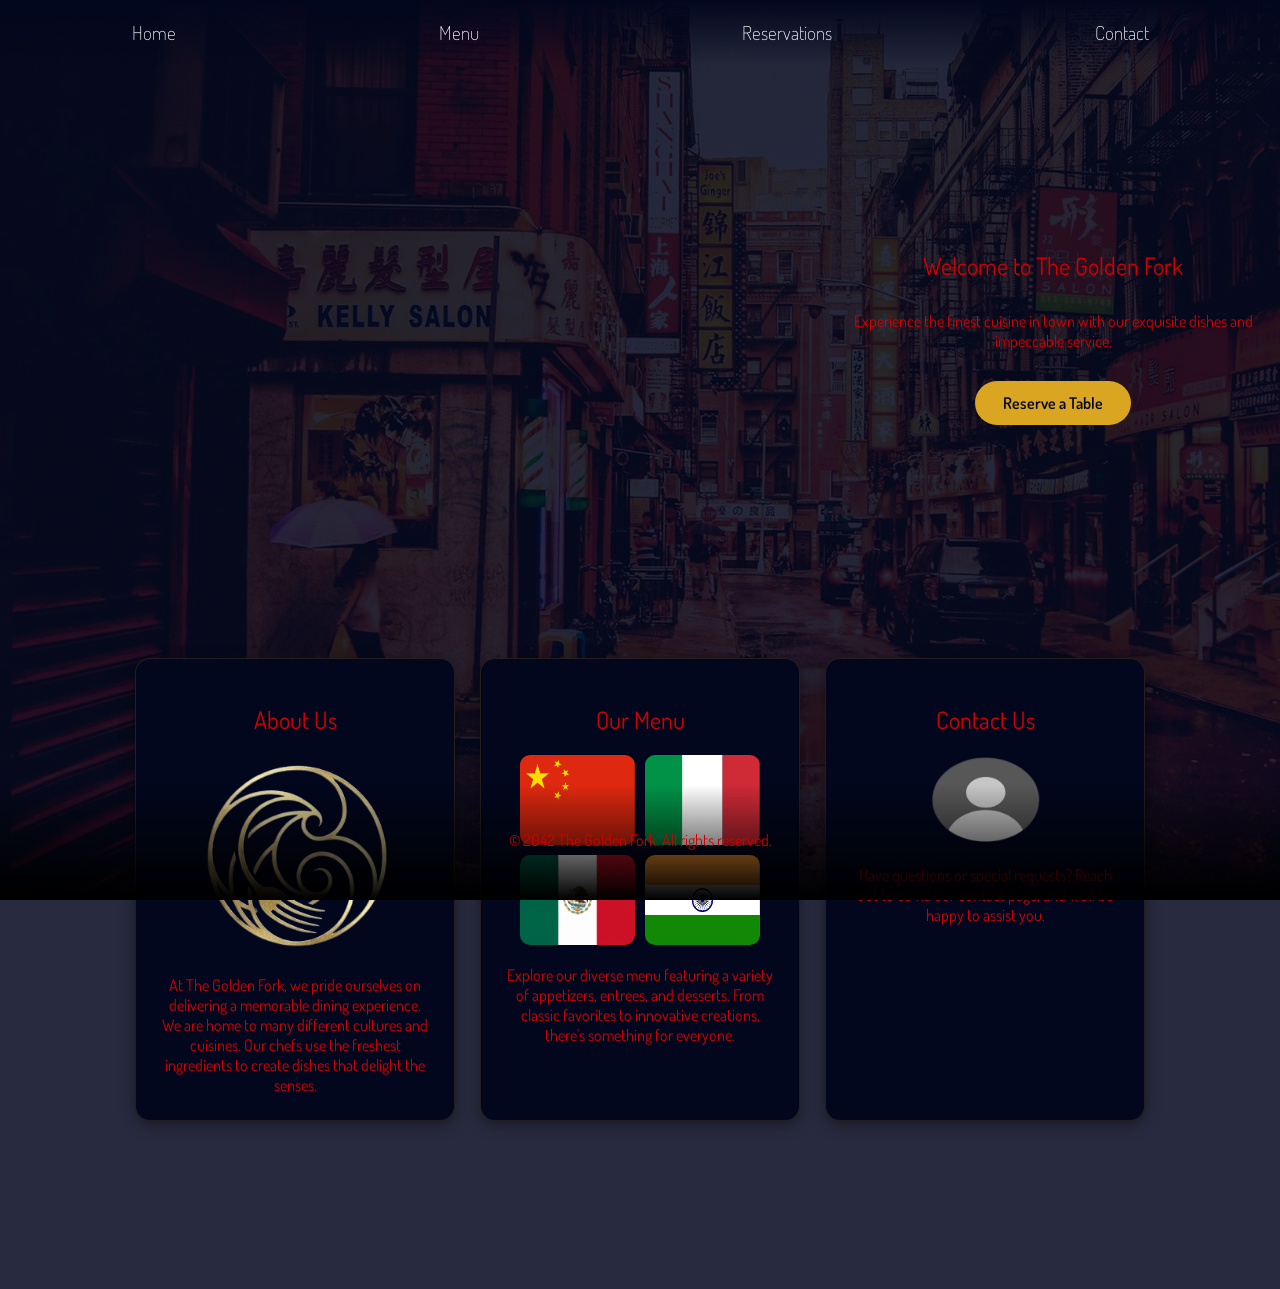
==== index.html @ f0c71b0b "bug fixes" ====
<!DOCTYPE html>
<html lang="en">
    <head>
        <meta charset="UTF-8">
        <meta name="viewport" content="width=device-width, initial-scale=1.0">
        <title>The Golden Fork</title>
        <link rel="stylesheet" href="Index/style.css"> 
        <link rel="preconnect" href="https://fonts.googleapis.com">
        <link rel="preconnect" href="https://fonts.gstatic.com" crossorigin>
        <link href="https://fonts.googleapis.com/css2?family=Bitter:ital,wght@0,100..900;1,100..900&family=Chewy&family=DM+Sans:ital,opsz,wght@0,9..40,100..1000;1,9..40,100..1000&family=Dosis:wght@200..800&family=Imperial+Script&display=swap" rel="stylesheet">
    </head>
    <body>
        <!---->
        <header class="header">
            <nav>
                <ul class="nav-links">
                    <li><a href="index.html">Home</a></li>
                    <li><a href="Menu/menu.html">Menu</a></li>
                    <li><a href="Reservations/reservations.html">Reservations</a></li>
                    <li><a href="Contact/contact.html">Contact</a></li>
                </ul>
            </nav>
        </header>
        <section class="hero">
            <div class="logo">
                <img src="Images/TheGoldenFork.jpg" alt="The Golden Fork Logo" class="logo">
            </div>
            <div class="hero-content">
                <h1>Welcome to The Golden Fork</h1>
                <p>Experience the finest cuisine in town with our exquisite dishes and impeccable service.</p>
                <p><a href="Reservations/reservations.html" class="btn">Reserve a Table</a></p>
            </div>
        </section>
        <section class="content">
            <div class="content-content">
                <div class="flexbox-container">
                    <div class="flexbox-item about-us">
                        <h2>About Us</h2>
                        <div class="images">
                            <img class="image-logo" src="Images/logoOnly.png" alt="The Golden Fork Logo">
                        </div>
                        <p>At The Golden Fork, we pride ourselves on delivering a memorable dining experience. We are home to many different cultures and cuisines. Our chefs use the freshest ingredients to create dishes that delight the senses.</p>
                    </div>
                    <div class="flexbox-item our-menu">
                        <h2>Our Menu</h2>
                        <div class="images">
                            <img src="Images/china-flag-icon-cropped.png" alt="china flag" class="image">
                            <img src="Images/italy-flag-icon-cropped.png" alt="italy flag" class="image">
                            <img src="Images/mexico-flag-icon-cropped.jpg" alt="mexico flag" class="image">
                            <img src="Images/india-flag-icon-cropped.png" alt="india flag" class="image">
                        </div>
                        <p>Explore our diverse menu featuring a variety of appetizers, entrees, and desserts. From classic favorites to innovative creations, there's something for everyone.</p>
                    </div>
                    <div class="flexbox-item contact-us">
                        <h2>Contact Us</h2>
                        <div class="images">
                            <img src="Images/defaultUserIcon.png" alt="Contact Us" class="image">
                        </div>
                        <p>Have questions or special requests? Reach out to us via our contact page, and we'll be happy to assist you.</p>
                    </div>
                </div>
            </div>
        </section>
        <footer class="footer">
            <p>&copy; 2042 The Golden Fork. All rights reserved.</p>
        </footer>
        <script src="Index/script.js"></script>
    </body>
</html>
---- Index/style.css ----
* {
    margin: 0;
    padding: 0;
    box-sizing: border-box;
}

html {
    background-image: url('../Images/chinatown.jpg');
    background-size: cover;
    background-attachment: fixed;
    scroll-behavior: smooth;
}

body {
    background-color: rgba(3, 7, 30, 0.85);
    min-height: 100vh;
    overflow-x: hidden;
}

@keyframes fadeSlideUp {
    from {
        opacity: 0;
        transform: translateY(30px);
    }
    to {
        opacity: 1;
        transform: translateY(0);
    }
}

@keyframes floatLogo {
    0%, 100% {
        transform: translateY(0px);
    }
    50% {
        transform: translateY(-10px);
    }
}

@keyframes fadeSlideDown {
	from {
		opacity: 0;
		transform: translateY(-30px);
	}
	to {
		opacity: 1;
		transform: translateY(0);
	}
}
@keyframes pulseGlow {
    0% {
        box-shadow: 0 0 0 0 rgba(218, 165, 32, 0.7);
    }
    70% {
        box-shadow: 0 0 0 15px rgba(218, 165, 32, 0);
    }
    100% {
        box-shadow: 0 0 0 0 rgba(218, 165, 32, 0);
    }
}

h1, h2, h3, h4, h5, h6, p {
    font-family: "Dosis", system-ui;
    font-weight: 400;
    color: #D00000;
    text-align: center;
    margin-top: 20px;
}

a.btn {
    display: inline-block;
    text-decoration: none;
    color: #03071E;
    background-color: goldenrod;
    width: fit-content;
    padding: 12px 28px;
    border-radius: 50px; 
    font-family: "Dosis", system-ui;
    font-weight: 600;
    transition: transform 0.3s ease, background-color 0.3s ease;
    animation: pulseGlow 2.5s infinite;
}

a.btn:hover {
    background-color: #ffca4b;
    transform: scale(1.08);
    animation: none;
}

.header {
    background: linear-gradient(to bottom, #03071E, transparent);
    color: #f0f0f0;
    font-weight: 200;
    padding: 20px 0;
    position: sticky;
    top: 0;
    z-index: 100;
    animation: fadeSlideDown 0.8s ease-out forwards;
} 

.nav-links {
    list-style: none;
    display: flex;
    justify-content: space-around;
}

.nav-links li {
    margin: 0 10px;
}

.nav-links a {
    color: #fff;
    text-decoration: none;
    position: relative;
    padding-bottom: 5px;
    font-family: "Dosis", system-ui;
    font-size: 1.2rem;
    transition: color 0.3s ease;
}
/* yellow lines under hovering over the nav links */
.nav-links a::after {
    content: '';
    position: absolute;
    width: 0;
    height: 2px;
    bottom: 0;
    left: 0;
    background-color: goldenrod;
    transition: width 0.3s ease;
}

.nav-links a:hover {
    color: goldenrod;
}

.nav-links a:hover::after {
    width: 100%;
}

.hero {
    min-height: 450px;
    display: flex;
    align-items: center;
    justify-content: center;
    margin-top: 20px;
    gap: 30px;
}

.hero-content {
    display: flex;
    flex-direction: column;
    gap: 10px;
    opacity: 0;
    animation: fadeSlideUp 1s ease-out 0.3s forwards;
}

.logo {
    text-align: center;
    margin: 20px;
    opacity: 0;
    animation: fadeSlideUp 1s ease-out forwards;
}

.logo img {
    height: 400px;
    width: auto;
    border-radius: 50px;
    box-shadow: 0 10px 30px rgba(0, 0, 0, 0.6);
    animation: floatLogo 4s ease-in-out infinite;
}

.content {
    display: flex;
    justify-content: center;
    align-items: center;
    min-height: 80vh;
    padding-bottom: 100px;
}

.flexbox-container {
    display: flex;
    flex-direction: row;
    flex-wrap: wrap;
    justify-content: center;
    gap: 25px;
    margin-top: 20px;
}

.flexbox-item {
    display: flex;
    flex-direction: column;
    background-color: #03071E;
    padding: 25px;
    border-radius: 15px;
    border: 1px solid rgba(218, 165, 32, 0.15);
    box-shadow: 0 4px 15px rgba(0, 0, 0, 0.4);
    width: 320px;
    text-align: center;
    opacity: 0;
    transform: translateY(40px);
    transition: opacity 0.7s ease-out, transform 0.4s ease, box-shadow 0.4s ease, border-color 0.4s ease;
}

.flexbox-item.visible {
    opacity: 1;
    transform: translateY(0);
}

.flexbox-item.visible:hover {
    transform: translateY(-12px);
    box-shadow: 0 15px 30px rgba(208, 0, 0, 0.25);
    border-color: goldenrod;
}

div.images {
    margin-top: 20px;
    display: flex;
    flex-wrap: wrap;
    justify-content: center;
    gap: 10px;
}

.image {
    height: 90px;
    width: 115px;  
    border-radius: 10px;
    transition: transform 0.3s ease;
}

.image:hover {
    transform: scale(1.12) rotate(2deg);
}

.image-logo, .image-contact {
    display: block;
    margin: 0 auto;
    height: 200px;
    width: 200px;
    transition: transform 0.5s ease;
}

.flexbox-item:hover .image-logo, .flexbox-item:hover .image-contact {
    transform: scale(1.06);
}

.footer {
    color: #D00000;
    text-align: center;
    padding: 25px 0 50px 0;
    position: fixed;
    width: 100%;
    background: linear-gradient(to top, #000000, transparent);
    bottom: 0;
    pointer-events: none;
}
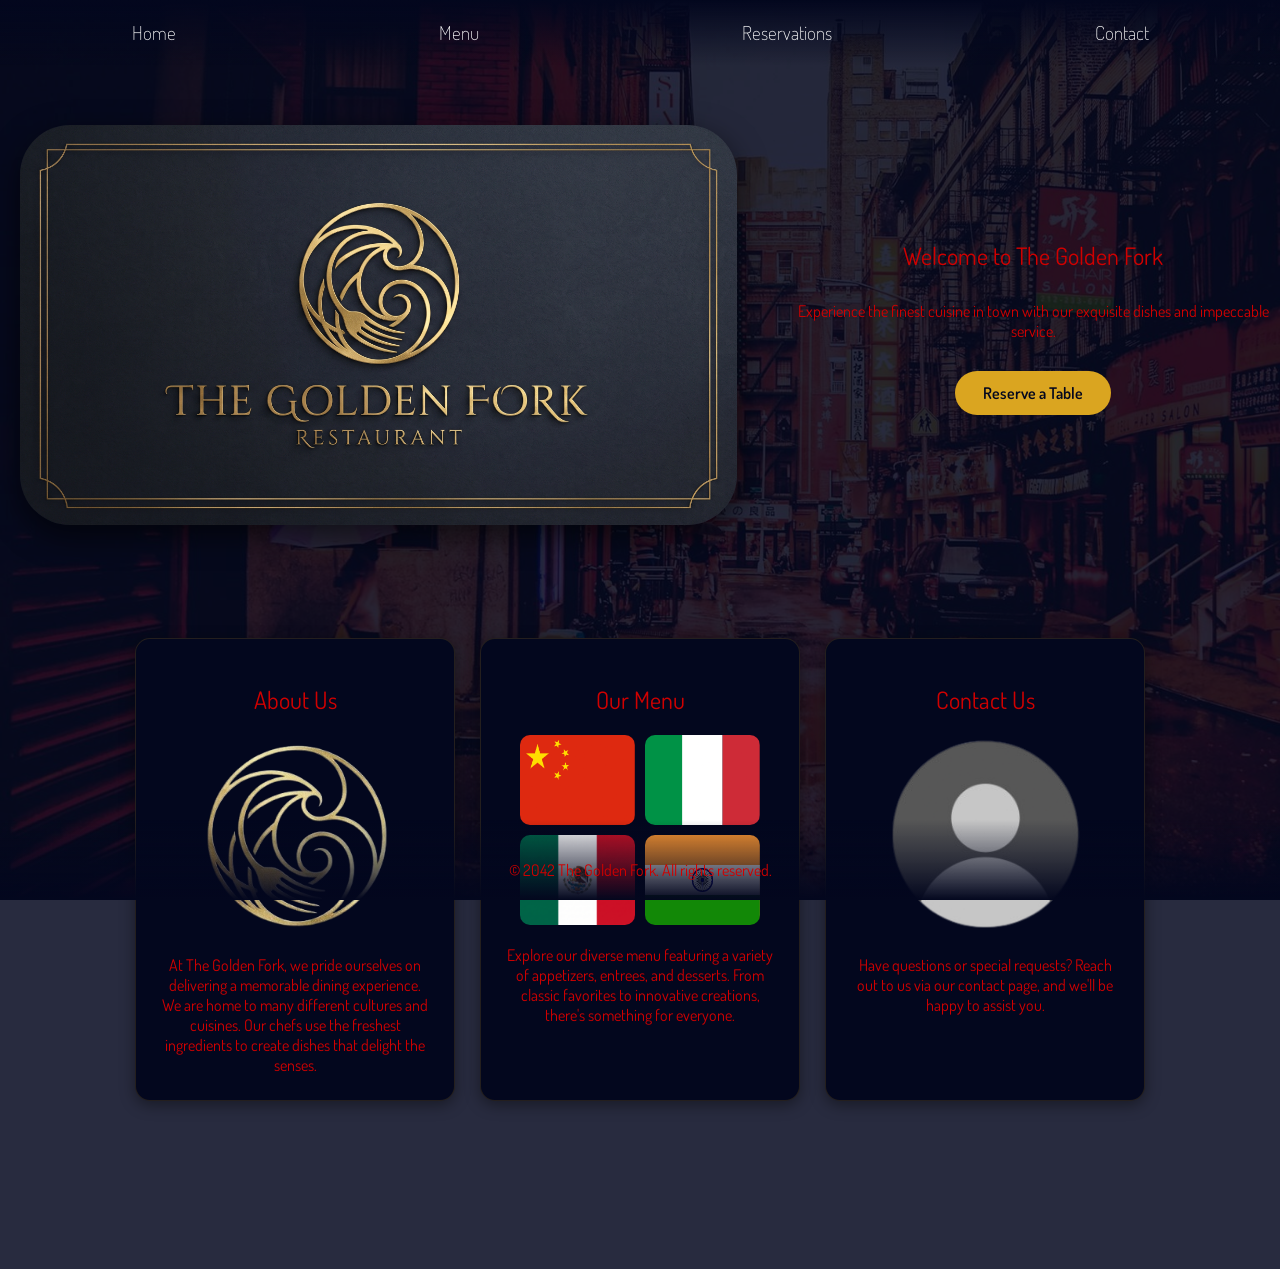
==== commit 4421448e: "Merge pull request #5 from steb-m/main I want everything" ====
--- a/index.html
+++ b/index.html
@@ -10,7 +10,7 @@
         <link href="https://fonts.googleapis.com/css2?family=Bitter:ital,wght@0,100..900;1,100..900&family=Chewy&family=DM+Sans:ital,opsz,wght@0,9..40,100..1000;1,9..40,100..1000&family=Dosis:wght@200..800&family=Imperial+Script&display=swap" rel="stylesheet">
     </head>
     <body>
-        <!---->
+        <!-- navigation links -->
         <header class="header">
             <nav>
                 <ul class="nav-links">
@@ -23,7 +23,7 @@
         </header>
         <section class="hero">
             <div class="logo">
-                <img src="Images/TheGoldenFork.jpg" alt="The Golden Fork Logo" class="logo">
+                <p><img src="Images/TheGoldenFork.jpg" alt="The Golden Fork Logo"></p>
             </div>
             <div class="hero-content">
                 <h1>Welcome to The Golden Fork</h1>
@@ -54,7 +54,7 @@
                     <div class="flexbox-item contact-us">
                         <h2>Contact Us</h2>
                         <div class="images">
-                            <img src="Images/defaultUserIcon.png" alt="Contact Us" class="image">
+                            <img src="Images/defaultUserIcon.png" alt="Contact Us" class="image-contact">
                         </div>
                         <p>Have questions or special requests? Reach out to us via our contact page, and we'll be happy to assist you.</p>
                     </div>
--- a/Index/style.css
+++ b/Index/style.css
@@ -37,16 +37,6 @@
     }
 }
 
-@keyframes fadeSlideDown {
-	from {
-		opacity: 0;
-		transform: translateY(-30px);
-	}
-	to {
-		opacity: 1;
-		transform: translateY(0);
-	}
-}
 @keyframes pulseGlow {
     0% {
         box-shadow: 0 0 0 0 rgba(218, 165, 32, 0.7);
@@ -95,7 +85,7 @@
     position: sticky;
     top: 0;
     z-index: 100;
-    animation: fadeSlideDown 0.8s ease-out forwards;
+    animation: fadeSlideUp 0.8s ease-out forwards;
 } 
 
 .nav-links {
@@ -117,7 +107,7 @@
     font-size: 1.2rem;
     transition: color 0.3s ease;
 }
-/* yellow lines under hovering over the nav links */
+
 .nav-links a::after {
     content: '';
     position: absolute;
@@ -246,10 +236,10 @@
 .footer {
     color: #D00000;
     text-align: center;
-    padding: 25px 0 50px 0;
+    padding: 20px 0;
     position: fixed;
     width: 100%;
-    background: linear-gradient(to top, #000000, transparent);
+    background: linear-gradient(to top, #03071E, transparent);
     bottom: 0;
     pointer-events: none;
 }
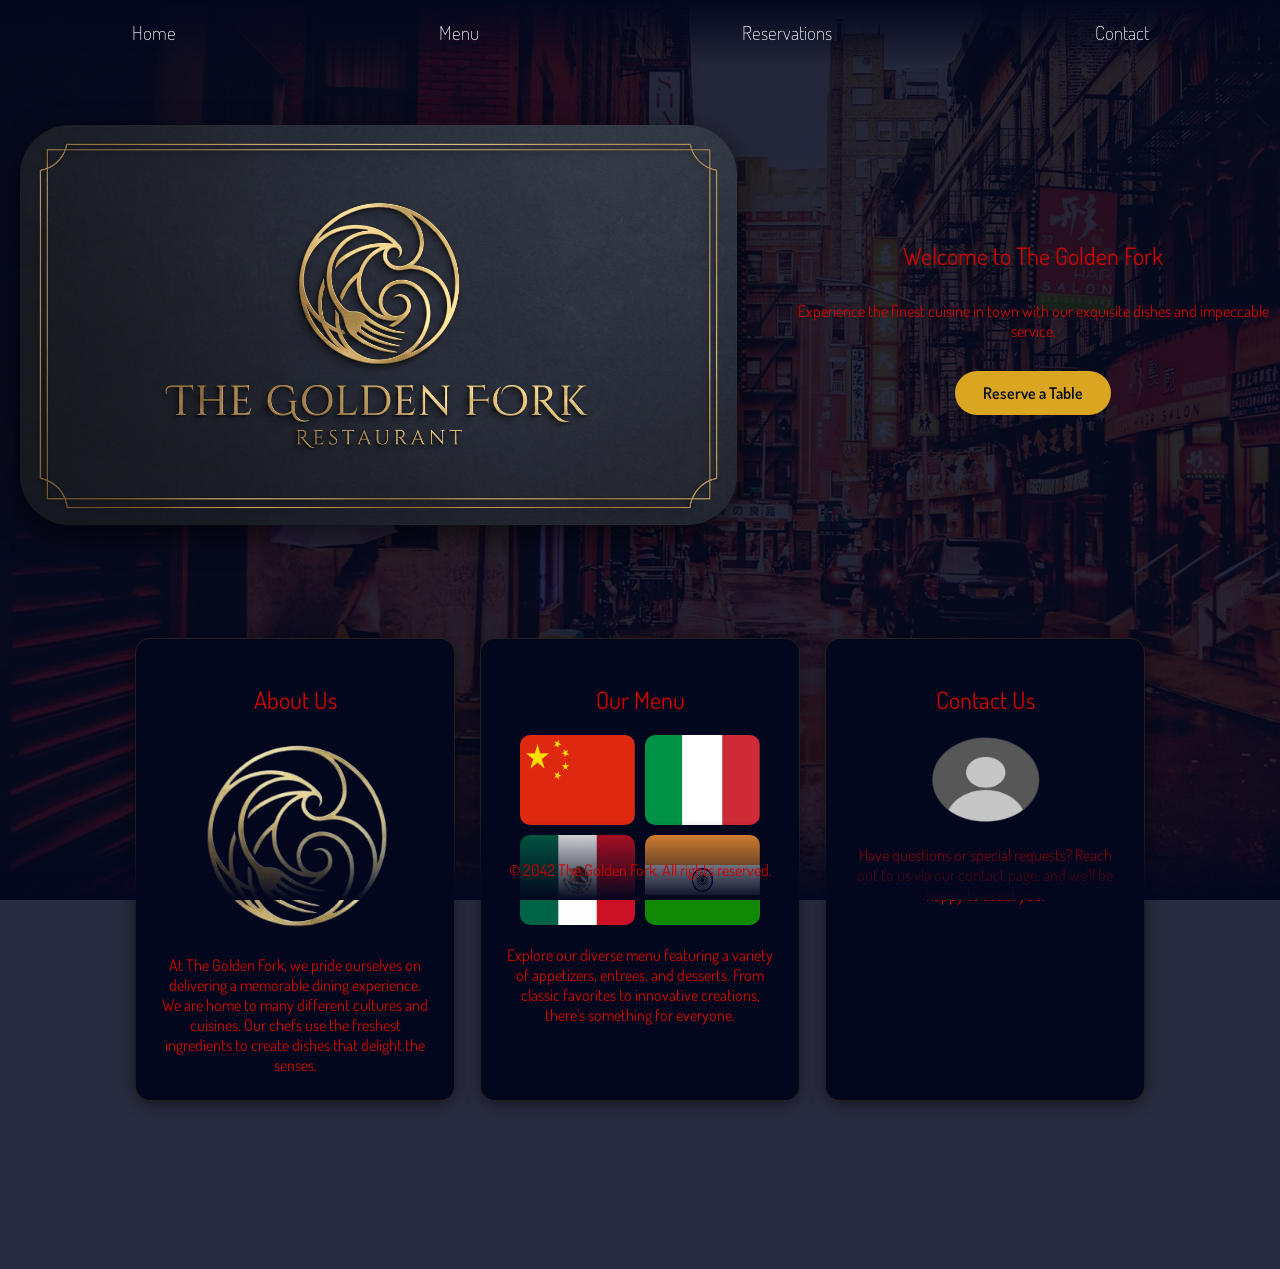
==== commit 7fc6cfa6: "lkjasdkljdsajklsdajkldsjklasd" ====
--- a/index.html
+++ b/index.html
@@ -10,7 +10,7 @@
         <link href="https://fonts.googleapis.com/css2?family=Bitter:ital,wght@0,100..900;1,100..900&family=Chewy&family=DM+Sans:ital,opsz,wght@0,9..40,100..1000;1,9..40,100..1000&family=Dosis:wght@200..800&family=Imperial+Script&display=swap" rel="stylesheet">
     </head>
     <body>
-        <!-- navigation links -->
+        <!---->
         <header class="header">
             <nav>
                 <ul class="nav-links">
@@ -54,7 +54,7 @@
                     <div class="flexbox-item contact-us">
                         <h2>Contact Us</h2>
                         <div class="images">
-                            <img src="Images/defaultUserIcon.png" alt="Contact Us" class="image-contact">
+                            <img src="Images/defaultUserIcon.png" alt="Contact Us" class="image">
                         </div>
                         <p>Have questions or special requests? Reach out to us via our contact page, and we'll be happy to assist you.</p>
                     </div>
--- a/Index/style.css
+++ b/Index/style.css
@@ -85,7 +85,7 @@
     position: sticky;
     top: 0;
     z-index: 100;
-    animation: fadeSlideUp 0.8s ease-out forwards;
+    animation: fadeSlideDown 0.8s ease-out forwards;
 } 
 
 .nav-links {
@@ -242,4 +242,15 @@
     background: linear-gradient(to top, #03071E, transparent);
     bottom: 0;
     pointer-events: none;
+}
+
+@keyframes fadeSlideDown {
+	from {
+		opacity: 0;
+		transform: translateY(-10px);
+	}
+	to {
+		opacity: 1;
+		transform: translateY(0px);
+	}
 }
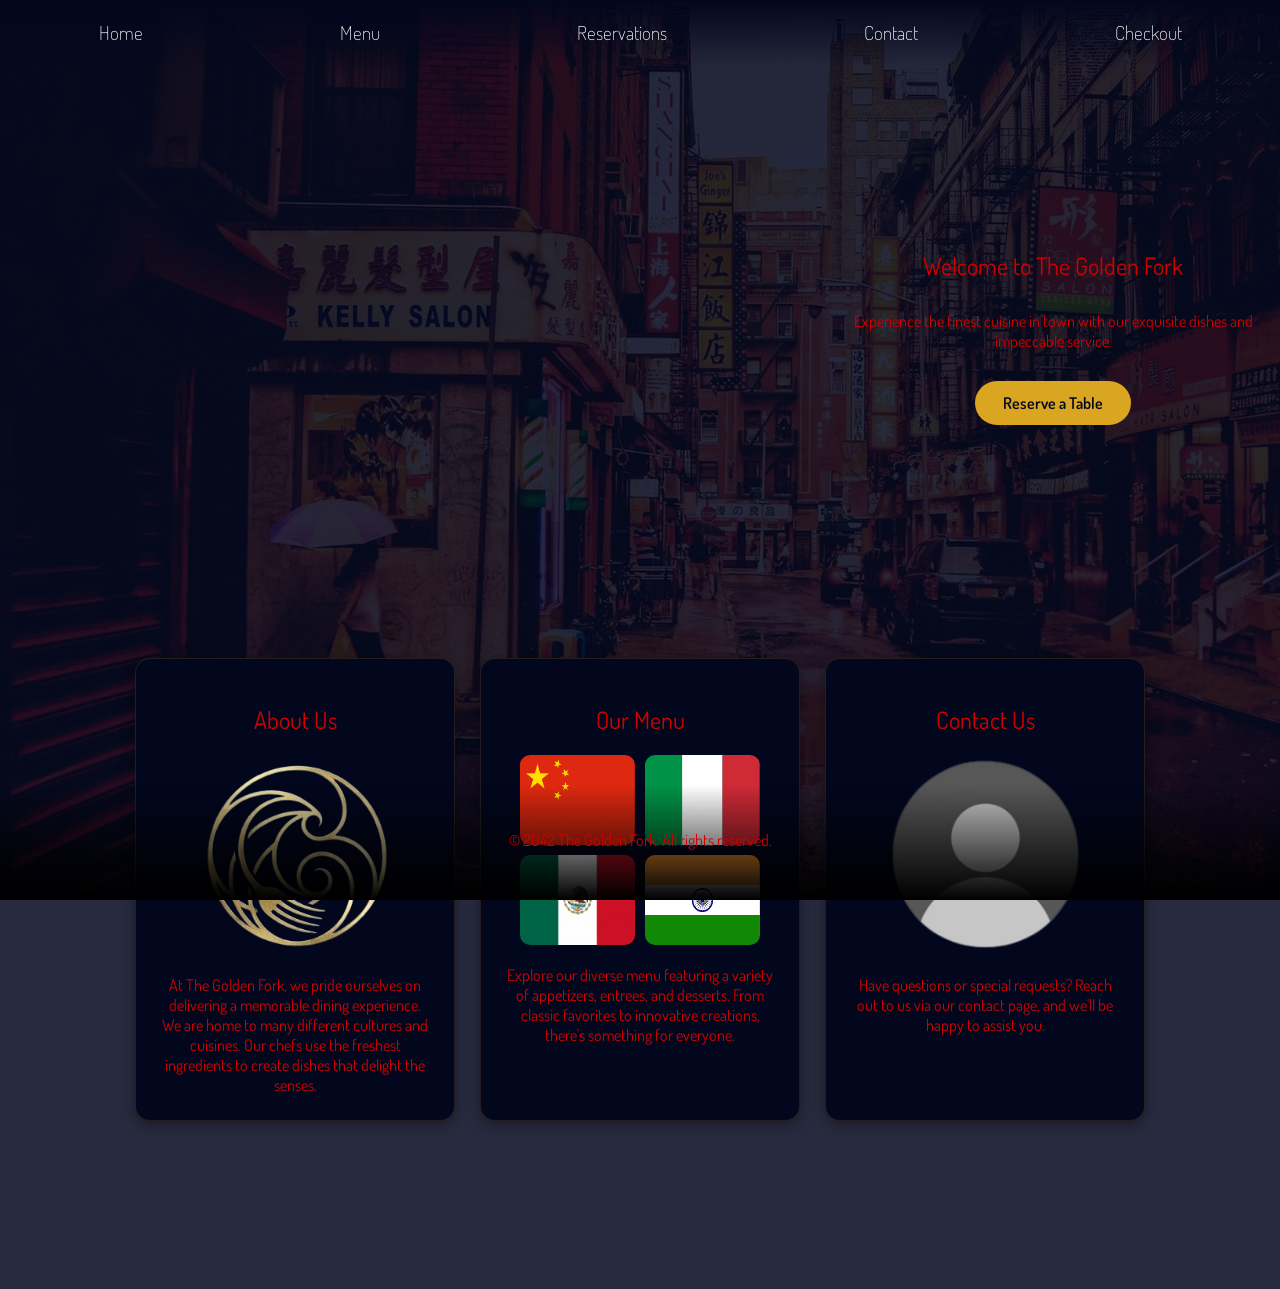
==== commit 5fad094d: "double check if images are there" ====
--- a/index.html
+++ b/index.html
@@ -18,12 +18,13 @@
                     <li><a href="Menu/menu.html">Menu</a></li>
                     <li><a href="Reservations/reservations.html">Reservations</a></li>
                     <li><a href="Contact/contact.html">Contact</a></li>
+                    <li><a href="SignIn/customerSignin.html">Checkout</a></li>
                 </ul>
             </nav>
         </header>
         <section class="hero">
             <div class="logo">
-                <p><img src="Images/TheGoldenFork.jpg" alt="The Golden Fork Logo"></p>
+                <img src="Images/TheGoldenFork.jpg" alt="The Golden Fork Logo" class="logo">
             </div>
             <div class="hero-content">
                 <h1>Welcome to The Golden Fork</h1>
@@ -37,7 +38,7 @@
                     <div class="flexbox-item about-us">
                         <h2>About Us</h2>
                         <div class="images">
-                            <img class="image-logo" src="Images/logoOnly.png" alt="The Golden Fork Logo">
+                            <img class="image image-logo" src="Images/logoOnly.png" alt="The Golden Fork Logo">
                         </div>
                         <p>At The Golden Fork, we pride ourselves on delivering a memorable dining experience. We are home to many different cultures and cuisines. Our chefs use the freshest ingredients to create dishes that delight the senses.</p>
                     </div>
@@ -54,7 +55,7 @@
                     <div class="flexbox-item contact-us">
                         <h2>Contact Us</h2>
                         <div class="images">
-                            <img src="Images/defaultUserIcon.png" alt="Contact Us" class="image">
+                            <img src="Images/defaultUserIcon.png" alt="Contact Us" class="image image-contact">
                         </div>
                         <p>Have questions or special requests? Reach out to us via our contact page, and we'll be happy to assist you.</p>
                     </div>
--- a/Index/style.css
+++ b/Index/style.css
@@ -37,6 +37,16 @@
     }
 }
 
+@keyframes fadeSlideDown {
+	from {
+		opacity: 0;
+		transform: translateY(-30px);
+	}
+	to {
+		opacity: 1;
+		transform: translateY(0);
+	}
+}
 @keyframes pulseGlow {
     0% {
         box-shadow: 0 0 0 0 rgba(218, 165, 32, 0.7);
@@ -107,7 +117,7 @@
     font-size: 1.2rem;
     transition: color 0.3s ease;
 }
-
+/* yellow lines under hovering over the nav links */
 .nav-links a::after {
     content: '';
     position: absolute;
@@ -221,7 +231,7 @@
     transform: scale(1.12) rotate(2deg);
 }
 
-.image-logo, .image-contact {
+.image.image-logo, .image.image-contact {
     display: block;
     margin: 0 auto;
     height: 200px;
@@ -229,28 +239,17 @@
     transition: transform 0.5s ease;
 }
 
-.flexbox-item:hover .image-logo, .flexbox-item:hover .image-contact {
+.flexbox-item:hover .image.image-logo, .flexbox-item:hover .image.image-contact {
     transform: scale(1.06);
 }
 
 .footer {
     color: #D00000;
     text-align: center;
-    padding: 20px 0;
+    padding: 25px 0 50px 0;
     position: fixed;
     width: 100%;
-    background: linear-gradient(to top, #03071E, transparent);
+    background: linear-gradient(to top, #000000, transparent);
     bottom: 0;
     pointer-events: none;
-}
-
-@keyframes fadeSlideDown {
-	from {
-		opacity: 0;
-		transform: translateY(-10px);
-	}
-	to {
-		opacity: 1;
-		transform: translateY(0px);
-	}
 }
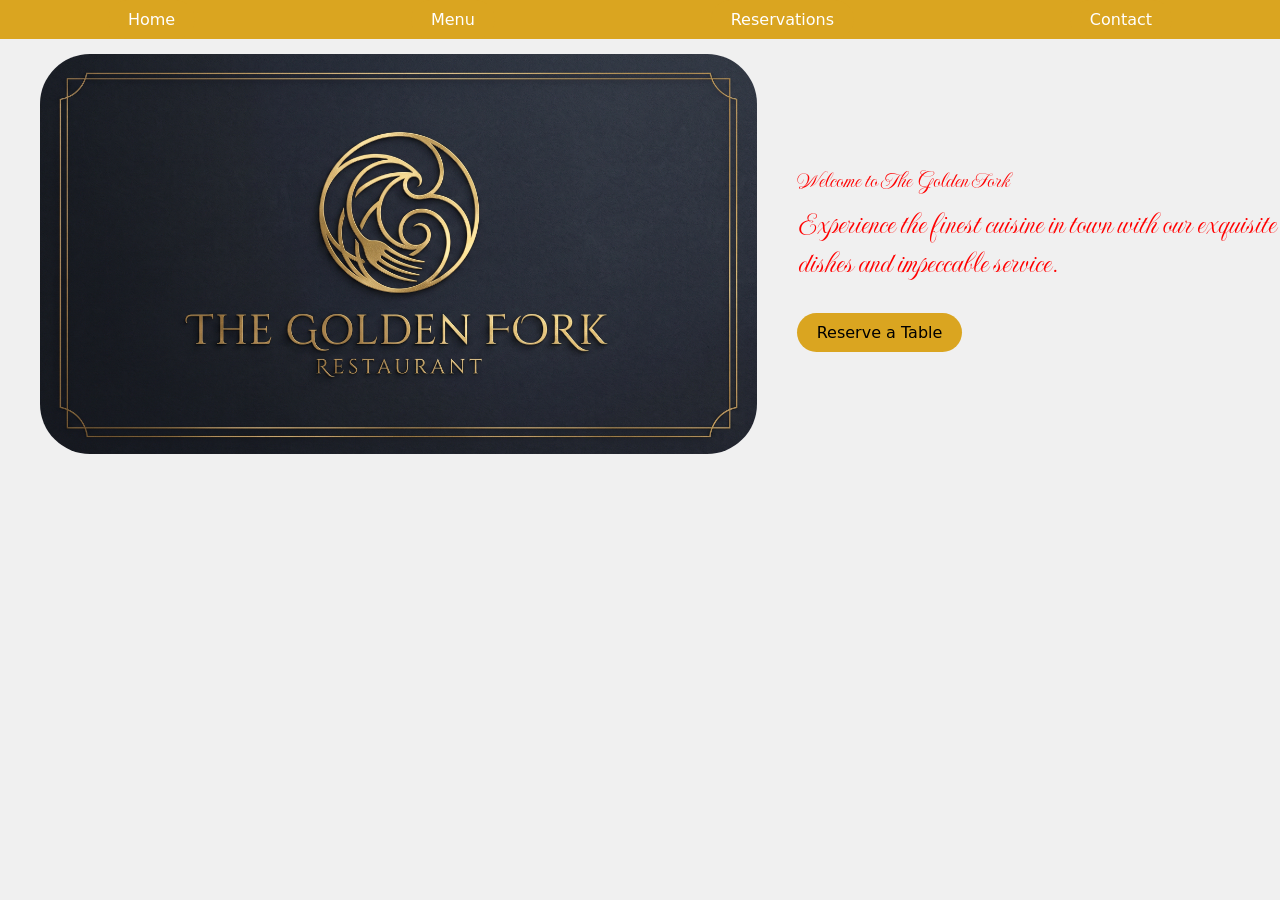
==== commit d7dbf3a4: "Add initial cart logic" ====
--- a/index.html
+++ b/index.html
@@ -4,67 +4,33 @@
         <meta charset="UTF-8">
         <meta name="viewport" content="width=device-width, initial-scale=1.0">
         <title>The Golden Fork</title>
-        <link rel="stylesheet" href="Index/style.css"> 
+        <link rel="stylesheet" href="assets/home.css"> 
         <link rel="preconnect" href="https://fonts.googleapis.com">
         <link rel="preconnect" href="https://fonts.gstatic.com" crossorigin>
-        <link href="https://fonts.googleapis.com/css2?family=Bitter:ital,wght@0,100..900;1,100..900&family=Chewy&family=DM+Sans:ital,opsz,wght@0,9..40,100..1000;1,9..40,100..1000&family=Dosis:wght@200..800&family=Imperial+Script&display=swap" rel="stylesheet">
+        <link href="https://fonts.googleapis.com/css2?family=Chewy&family=Imperial+Script&display=swap" rel="stylesheet">
+
     </head>
     <body>
-        <!---->
         <header class="header">
             <nav>
                 <ul class="nav-links">
                     <li><a href="index.html">Home</a></li>
-                    <li><a href="Menu/menu.html">Menu</a></li>
-                    <li><a href="Reservations/reservations.html">Reservations</a></li>
-                    <li><a href="Contact/contact.html">Contact</a></li>
-                    <li><a href="SignIn/customerSignin.html">Checkout</a></li>
+                    <li><a href="menu.html">Menu</a></li>
+                    <li><a href="reservations.html">Reservations</a></li>
+                    <li><a href="contact.html">Contact</a></li>
                 </ul>
             </nav>
         </header>
         <section class="hero">
             <div class="logo">
-                <img src="Images/TheGoldenFork.jpg" alt="The Golden Fork Logo" class="logo">
+                <p><img src="Images/TheGoldenFork.jpg" alt="The Golden Fork Logo" class="logo"></p>
             </div>
             <div class="hero-content">
                 <h1>Welcome to The Golden Fork</h1>
                 <p>Experience the finest cuisine in town with our exquisite dishes and impeccable service.</p>
-                <p><a href="Reservations/reservations.html" class="btn">Reserve a Table</a></p>
+                <a href="reservations.html" class="btn">Reserve a Table</a>
             </div>
         </section>
-        <section class="content">
-            <div class="content-content">
-                <div class="flexbox-container">
-                    <div class="flexbox-item about-us">
-                        <h2>About Us</h2>
-                        <div class="images">
-                            <img class="image image-logo" src="Images/logoOnly.png" alt="The Golden Fork Logo">
-                        </div>
-                        <p>At The Golden Fork, we pride ourselves on delivering a memorable dining experience. We are home to many different cultures and cuisines. Our chefs use the freshest ingredients to create dishes that delight the senses.</p>
-                    </div>
-                    <div class="flexbox-item our-menu">
-                        <h2>Our Menu</h2>
-                        <div class="images">
-                            <img src="Images/china-flag-icon-cropped.png" alt="china flag" class="image">
-                            <img src="Images/italy-flag-icon-cropped.png" alt="italy flag" class="image">
-                            <img src="Images/mexico-flag-icon-cropped.jpg" alt="mexico flag" class="image">
-                            <img src="Images/india-flag-icon-cropped.png" alt="india flag" class="image">
-                        </div>
-                        <p>Explore our diverse menu featuring a variety of appetizers, entrees, and desserts. From classic favorites to innovative creations, there's something for everyone.</p>
-                    </div>
-                    <div class="flexbox-item contact-us">
-                        <h2>Contact Us</h2>
-                        <div class="images">
-                            <img src="Images/defaultUserIcon.png" alt="Contact Us" class="image image-contact">
-                        </div>
-                        <p>Have questions or special requests? Reach out to us via our contact page, and we'll be happy to assist you.</p>
-                    </div>
-                </div>
-            </div>
-        </section>
-        <footer class="footer">
-            <p>&copy; 2042 The Golden Fork. All rights reserved.</p>
-        </footer>
         <script src="Index/script.js"></script>
     </body>
 </html>
--- a/assets/home.css
+++ b/assets/home.css
@@ -0,0 +1,69 @@
+
+* {
+    margin: 0;
+    padding: 0;
+    box-sizing: border-box;
+}
+html{
+    background-color: #f0f0f0;
+}
+h1 {
+    font-family: "Imperial Script", cursive;
+    font-weight: 400;
+    color: red;
+}
+p {
+    font-family: "Imperial Script", cursive;
+    font-weight: 400px;
+    font-size: 200%;
+    color: red;
+}
+.header {
+    background-color: goldenrod;
+    color: #fff;
+    padding: 10px 0;
+}
+.nav-links {
+    list-style: none;
+    display: flex;
+    justify-content: space-around;
+}
+.nav-links li {
+    margin: 0 10px;
+}
+.nav-links a {
+    color: #fff;
+    text-decoration: none;
+}
+.hero {
+    height: 400px;
+    display: flex;
+    align-items: center;
+    justify-content: center;
+    margin-top:20px;
+}
+.hero-content {
+    display: flex;
+    flex-direction: column;
+    gap: 10px;
+}
+.logo {
+    text-align: center;
+    margin: 20px 20px;
+}
+.logo img {
+    height: 400px;
+    width: auto;
+    border-radius: 50px;
+}
+a {
+    text-decoration: none;
+    color: inherit;
+    background-color: goldenrod;
+    width: fit-content;
+    padding: 10px 20px;
+    border-radius: 50px; 
+    margin-top: 20px;
+    font-family: "Chewy", system-ui;
+    font-weight: 200;
+}
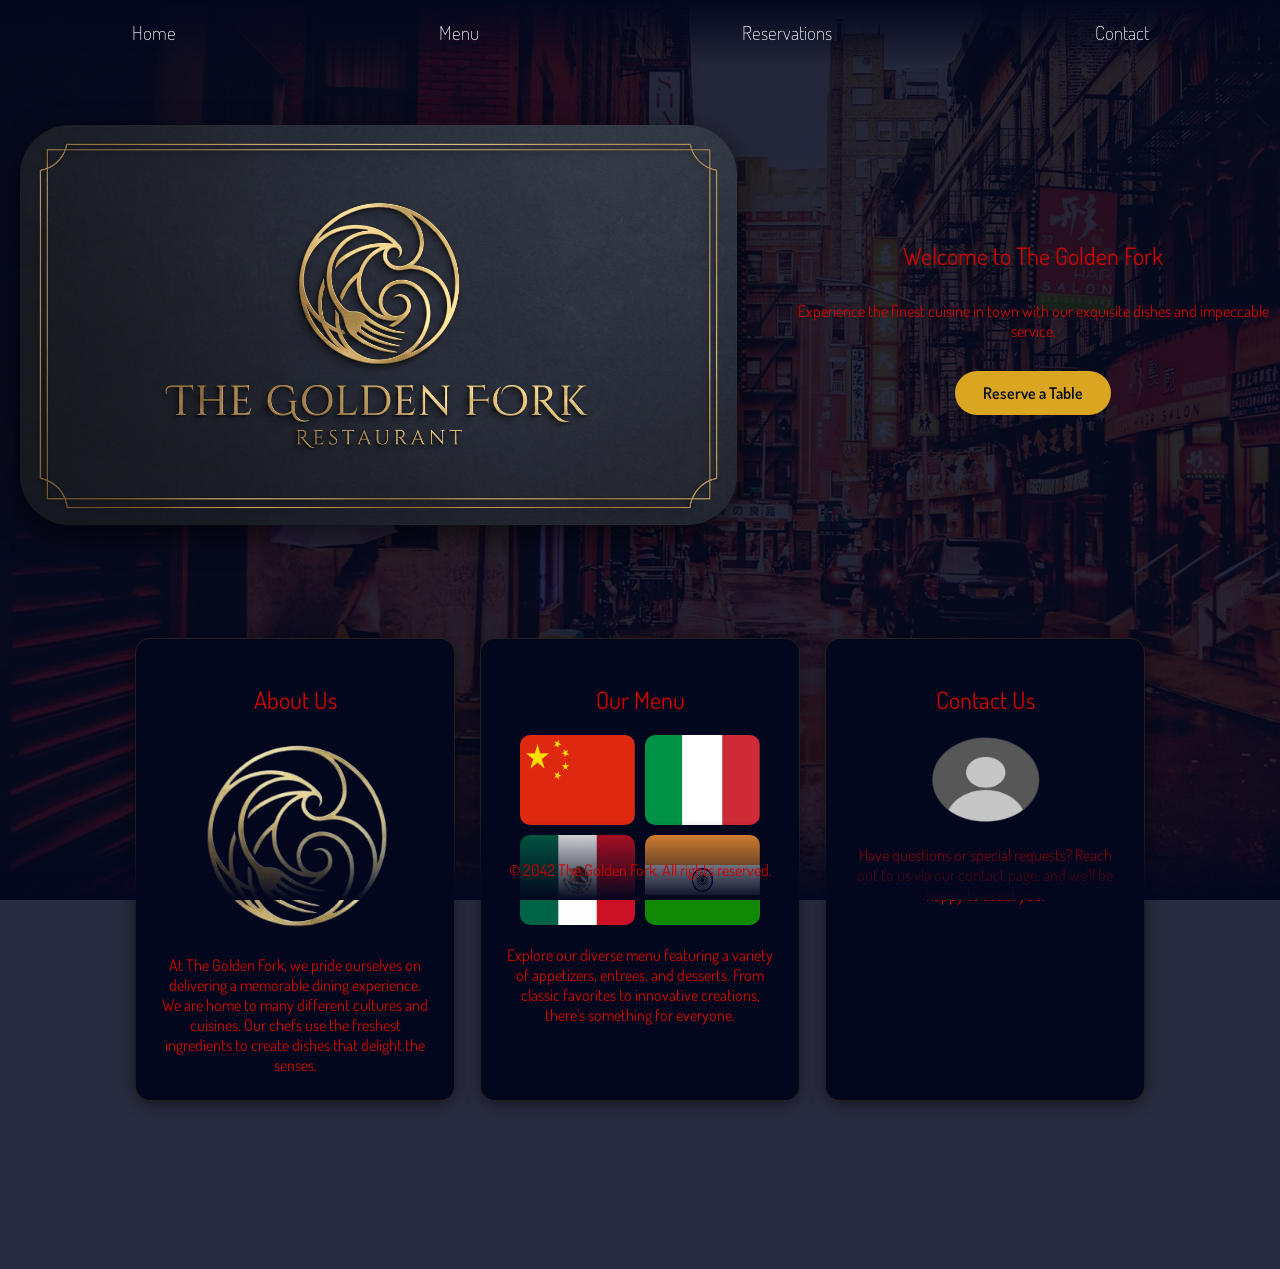
==== commit b9b02ae1: "Merge pull request #7 from steb-m/main hi" ====
--- a/index.html
+++ b/index.html
@@ -4,33 +4,65 @@
         <meta charset="UTF-8">
         <meta name="viewport" content="width=device-width, initial-scale=1.0">
         <title>The Golden Fork</title>
-        <link rel="stylesheet" href="assets/home.css"> 
+        <link rel="stylesheet" href="Index/style.css"> 
         <link rel="preconnect" href="https://fonts.googleapis.com">
         <link rel="preconnect" href="https://fonts.gstatic.com" crossorigin>
-        <link href="https://fonts.googleapis.com/css2?family=Chewy&family=Imperial+Script&display=swap" rel="stylesheet">
-
+        <link href="https://fonts.googleapis.com/css2?family=Bitter:ital,wght@0,100..900;1,100..900&family=Chewy&family=DM+Sans:ital,opsz,wght@0,9..40,100..1000;1,9..40,100..1000&family=Dosis:wght@200..800&family=Imperial+Script&display=swap" rel="stylesheet">
     </head>
     <body>
         <header class="header">
             <nav>
                 <ul class="nav-links">
                     <li><a href="index.html">Home</a></li>
-                    <li><a href="menu.html">Menu</a></li>
-                    <li><a href="reservations.html">Reservations</a></li>
-                    <li><a href="contact.html">Contact</a></li>
+                    <li><a href="Menu/menu.html">Menu</a></li>
+                    <li><a href="Reservations/reservations.html">Reservations</a></li>
+                    <li><a href="Contact/contact.html">Contact</a></li>
                 </ul>
             </nav>
         </header>
         <section class="hero">
             <div class="logo">
-                <p><img src="Images/TheGoldenFork.jpg" alt="The Golden Fork Logo" class="logo"></p>
+                <p><img src="Images/TheGoldenFork.jpg" alt="The Golden Fork Logo"></p>
             </div>
             <div class="hero-content">
                 <h1>Welcome to The Golden Fork</h1>
                 <p>Experience the finest cuisine in town with our exquisite dishes and impeccable service.</p>
-                <a href="reservations.html" class="btn">Reserve a Table</a>
+                <p><a href="Reservations/reservations.html" class="btn">Reserve a Table</a></p>
             </div>
         </section>
+        <section class="content">
+            <div class="content-content">
+                <div class="flexbox-container">
+                    <div class="flexbox-item about-us">
+                        <h2>About Us</h2>
+                        <div class="images">
+                            <img class="image-logo" src="Images/logoOnly.png" alt="The Golden Fork Logo">
+                        </div>
+                        <p>At The Golden Fork, we pride ourselves on delivering a memorable dining experience. We are home to many different cultures and cuisines. Our chefs use the freshest ingredients to create dishes that delight the senses.</p>
+                    </div>
+                    <div class="flexbox-item our-menu">
+                        <h2>Our Menu</h2>
+                        <div class="images">
+                            <img src="Images/china-flag-icon-cropped.png" alt="china flag" class="image">
+                            <img src="Images/italy-flag-icon-cropped.png" alt="italy flag" class="image">
+                            <img src="Images/mexico-flag-icon-cropped.jpg" alt="mexico flag" class="image">
+                            <img src="Images/india-flag-icon-cropped.png" alt="india flag" class="image">
+                        </div>
+                        <p>Explore our diverse menu featuring a variety of appetizers, entrees, and desserts. From classic favorites to innovative creations, there's something for everyone.</p>
+                    </div>
+                    <div class="flexbox-item contact-us">
+                        <h2>Contact Us</h2>
+                        <div class="images">
+                            <img src="Images/defaultUserIcon.png" alt="Contact Us" class="image">
+                        </div>
+                        <p>Have questions or special requests? Reach out to us via our contact page, and we'll be happy to assist you.</p>
+                    </div>
+                </div>
+            </div>
+        </section>
+        <footer class="footer">
+            <p>&copy; 2042 The Golden Fork. All rights reserved.</p>
+        </footer>
         <script src="Index/script.js"></script>
     </body>
 </html>
--- a/Index/style.css
+++ b/Index/style.css
@@ -0,0 +1,256 @@
+* {
+    margin: 0;
+    padding: 0;
+    box-sizing: border-box;
+}
+
+html {
+    background-image: url('../Images/chinatown.jpg');
+    background-size: cover;
+    background-attachment: fixed;
+    scroll-behavior: smooth;
+}
+
+body {
+    background-color: rgba(3, 7, 30, 0.85);
+    min-height: 100vh;
+    overflow-x: hidden;
+}
+
+@keyframes fadeSlideUp {
+    from {
+        opacity: 0;
+        transform: translateY(30px);
+    }
+    to {
+        opacity: 1;
+        transform: translateY(0);
+    }
+}
+
+@keyframes floatLogo {
+    0%, 100% {
+        transform: translateY(0px);
+    }
+    50% {
+        transform: translateY(-10px);
+    }
+}
+
+@keyframes pulseGlow {
+    0% {
+        box-shadow: 0 0 0 0 rgba(218, 165, 32, 0.7);
+    }
+    70% {
+        box-shadow: 0 0 0 15px rgba(218, 165, 32, 0);
+    }
+    100% {
+        box-shadow: 0 0 0 0 rgba(218, 165, 32, 0);
+    }
+}
+
+h1, h2, h3, h4, h5, h6, p {
+    font-family: "Dosis", system-ui;
+    font-weight: 400;
+    color: #D00000;
+    text-align: center;
+    margin-top: 20px;
+}
+
+a.btn {
+    display: inline-block;
+    text-decoration: none;
+    color: #03071E;
+    background-color: goldenrod;
+    width: fit-content;
+    padding: 12px 28px;
+    border-radius: 50px; 
+    font-family: "Dosis", system-ui;
+    font-weight: 600;
+    transition: transform 0.3s ease, background-color 0.3s ease;
+    animation: pulseGlow 2.5s infinite;
+}
+
+a.btn:hover {
+    background-color: #ffca4b;
+    transform: scale(1.08);
+    animation: none;
+}
+
+.header {
+    background: linear-gradient(to bottom, #03071E, transparent);
+    color: #f0f0f0;
+    font-weight: 200;
+    padding: 20px 0;
+    position: sticky;
+    top: 0;
+    z-index: 100;
+    animation: fadeSlideDown 0.8s ease-out forwards;
+} 
+
+.nav-links {
+    list-style: none;
+    display: flex;
+    justify-content: space-around;
+}
+
+.nav-links li {
+    margin: 0 10px;
+}
+
+.nav-links a {
+    color: #fff;
+    text-decoration: none;
+    position: relative;
+    padding-bottom: 5px;
+    font-family: "Dosis", system-ui;
+    font-size: 1.2rem;
+    transition: color 0.3s ease;
+}
+
+.nav-links a::after {
+    content: '';
+    position: absolute;
+    width: 0;
+    height: 2px;
+    bottom: 0;
+    left: 0;
+    background-color: goldenrod;
+    transition: width 0.3s ease;
+}
+
+.nav-links a:hover {
+    color: goldenrod;
+}
+
+.nav-links a:hover::after {
+    width: 100%;
+}
+
+.hero {
+    min-height: 450px;
+    display: flex;
+    align-items: center;
+    justify-content: center;
+    margin-top: 20px;
+    gap: 30px;
+}
+
+.hero-content {
+    display: flex;
+    flex-direction: column;
+    gap: 10px;
+    opacity: 0;
+    animation: fadeSlideUp 1s ease-out 0.3s forwards;
+}
+
+.logo {
+    text-align: center;
+    margin: 20px;
+    opacity: 0;
+    animation: fadeSlideUp 1s ease-out forwards;
+}
+
+.logo img {
+    height: 400px;
+    width: auto;
+    border-radius: 50px;
+    box-shadow: 0 10px 30px rgba(0, 0, 0, 0.6);
+    animation: floatLogo 4s ease-in-out infinite;
+}
+
+.content {
+    display: flex;
+    justify-content: center;
+    align-items: center;
+    min-height: 80vh;
+    padding-bottom: 100px;
+}
+
+.flexbox-container {
+    display: flex;
+    flex-direction: row;
+    flex-wrap: wrap;
+    justify-content: center;
+    gap: 25px;
+    margin-top: 20px;
+}
+
+.flexbox-item {
+    display: flex;
+    flex-direction: column;
+    background-color: #03071E;
+    padding: 25px;
+    border-radius: 15px;
+    border: 1px solid rgba(218, 165, 32, 0.15);
+    box-shadow: 0 4px 15px rgba(0, 0, 0, 0.4);
+    width: 320px;
+    text-align: center;
+    opacity: 0;
+    transform: translateY(40px);
+    transition: opacity 0.7s ease-out, transform 0.4s ease, box-shadow 0.4s ease, border-color 0.4s ease;
+}
+
+.flexbox-item.visible {
+    opacity: 1;
+    transform: translateY(0);
+}
+
+.flexbox-item.visible:hover {
+    transform: translateY(-12px);
+    box-shadow: 0 15px 30px rgba(208, 0, 0, 0.25);
+    border-color: goldenrod;
+}
+
+div.images {
+    margin-top: 20px;
+    display: flex;
+    flex-wrap: wrap;
+    justify-content: center;
+    gap: 10px;
+}
+
+.image {
+    height: 90px;
+    width: 115px;  
+    border-radius: 10px;
+    transition: transform 0.3s ease;
+}
+
+.image:hover {
+    transform: scale(1.12) rotate(2deg);
+}
+
+.image-logo, .image-contact {
+    display: block;
+    margin: 0 auto;
+    height: 200px;
+    width: 200px;
+    transition: transform 0.5s ease;
+}
+
+.flexbox-item:hover .image-logo, .flexbox-item:hover .image-contact {
+    transform: scale(1.06);
+}
+
+.footer {
+    color: #D00000;
+    text-align: center;
+    padding: 20px 0;
+    position: fixed;
+    width: 100%;
+    background: linear-gradient(to top, #03071E, transparent);
+    bottom: 0;
+    pointer-events: none;
+}
+
+@keyframes fadeSlideDown {
+	from {
+		opacity: 0;
+		transform: translateY(-10px);
+	}
+	to {
+		opacity: 1;
+		transform: translateY(0px);
+	}
+}
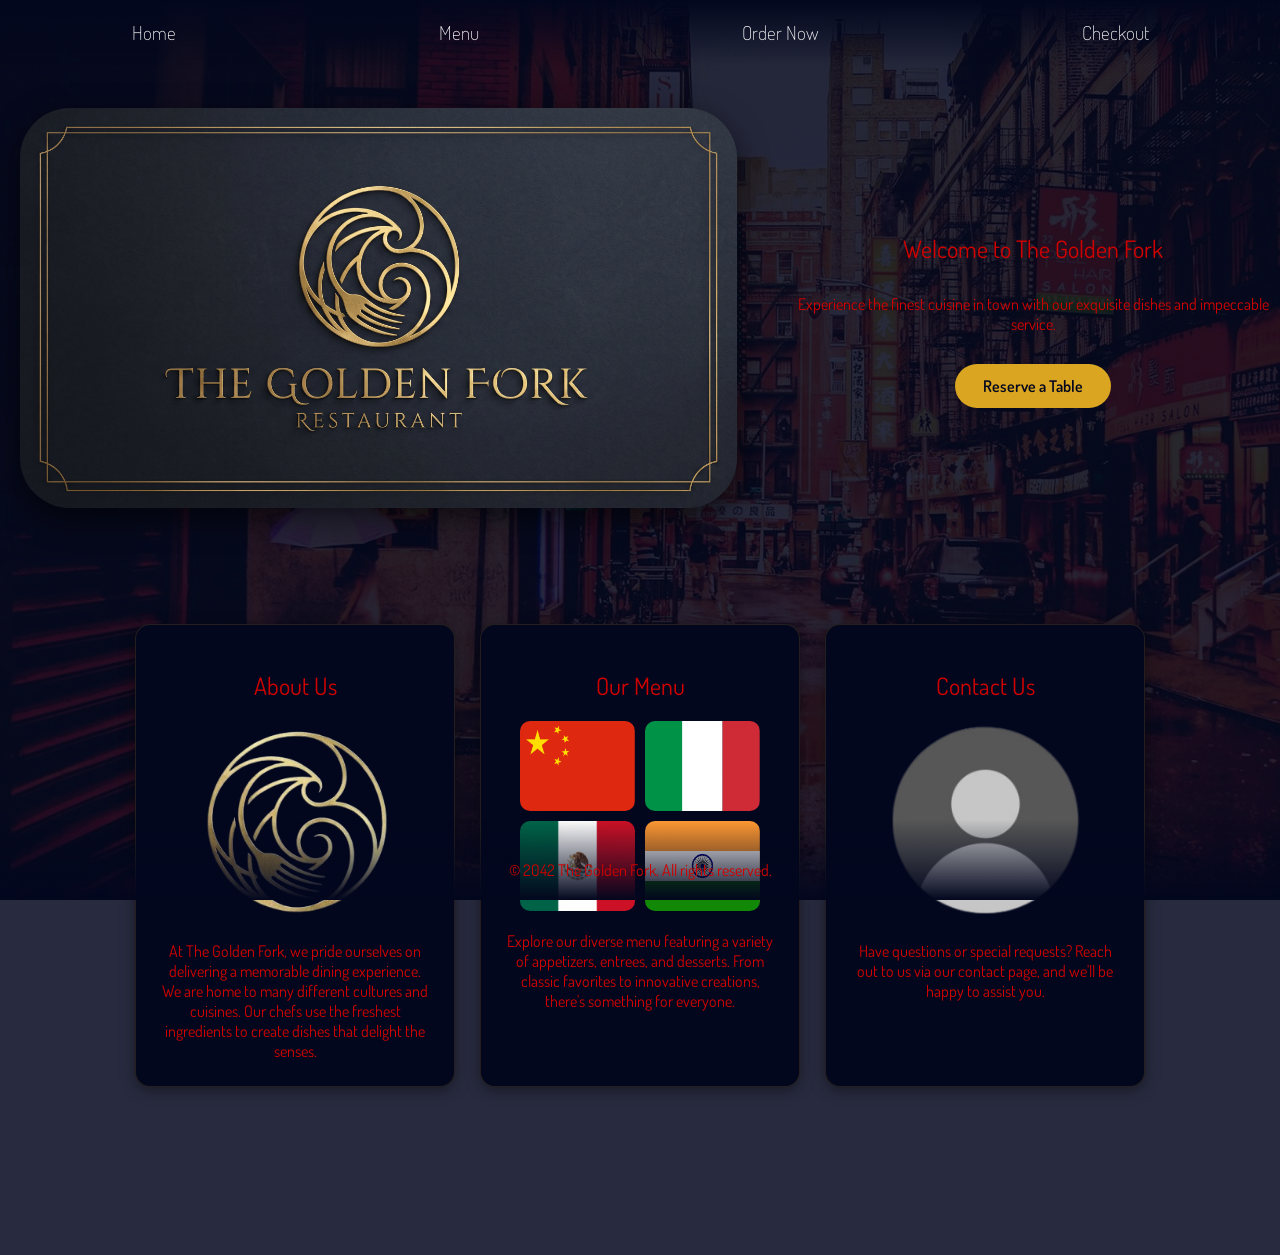
==== commit 8ff102dd: "adjusted hyperlink href" ====
--- a/index.html
+++ b/index.html
@@ -15,14 +15,14 @@
                 <ul class="nav-links">
                     <li><a href="index.html">Home</a></li>
                     <li><a href="Menu/menu.html">Menu</a></li>
-                    <li><a href="Reservations/reservations.html">Reservations</a></li>
-                    <li><a href="Contact/contact.html">Contact</a></li>
+                    <li><a href="OrderNow/order.html">Order Now</a></li>
+                    <li><a href="SignIn/customerSignin.html">Checkout</a></li>
                 </ul>
             </nav>
         </header>
         <section class="hero">
             <div class="logo">
-                <p><img src="Images/TheGoldenFork.jpg" alt="The Golden Fork Logo"></p>
+                <img src="Images/TheGoldenFork.jpg" alt="The Golden Fork Logo">
             </div>
             <div class="hero-content">
                 <h1>Welcome to The Golden Fork</h1>
@@ -36,7 +36,7 @@
                     <div class="flexbox-item about-us">
                         <h2>About Us</h2>
                         <div class="images">
-                            <img class="image-logo" src="Images/logoOnly.png" alt="The Golden Fork Logo">
+                            <img class="image image-logo" src="Images/logoOnly.png" alt="The Golden Fork Logo">
                         </div>
                         <p>At The Golden Fork, we pride ourselves on delivering a memorable dining experience. We are home to many different cultures and cuisines. Our chefs use the freshest ingredients to create dishes that delight the senses.</p>
                     </div>
@@ -53,7 +53,7 @@
                     <div class="flexbox-item contact-us">
                         <h2>Contact Us</h2>
                         <div class="images">
-                            <img src="Images/defaultUserIcon.png" alt="Contact Us" class="image">
+                            <img src="Images/defaultUserIcon.png" alt="Contact Us" class="image image-contact">
                         </div>
                         <p>Have questions or special requests? Reach out to us via our contact page, and we'll be happy to assist you.</p>
                     </div>
